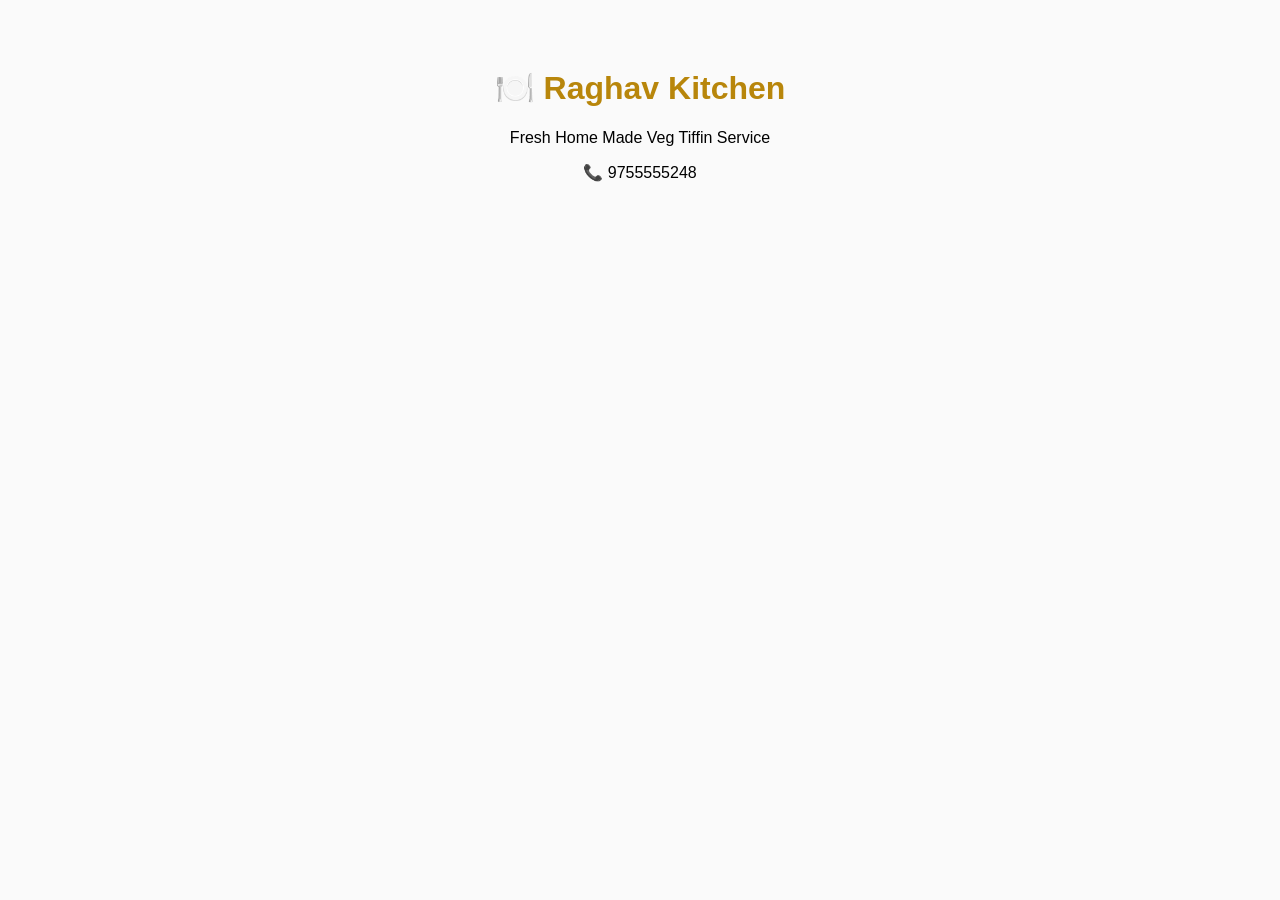
==== index.html @ cb253779 "Add files via upload" ====
<!DOCTYPE html><html><head><meta charset="UTF-8"><meta name="viewport" content="width=device-width,initial-scale=1"><title>Raghav Kitchen</title><link rel="stylesheet" href="style.css"></head><body><h1>🍽️ Raghav Kitchen</h1><p>Fresh Home Made Veg Tiffin Service</p><p>📞 9755555248</p><script src="script.js"></script></body></html>
---- style.css ----
body{font-family:Arial;text-align:center;padding:40px;background:#fafafa}h1{color:#b8860b}
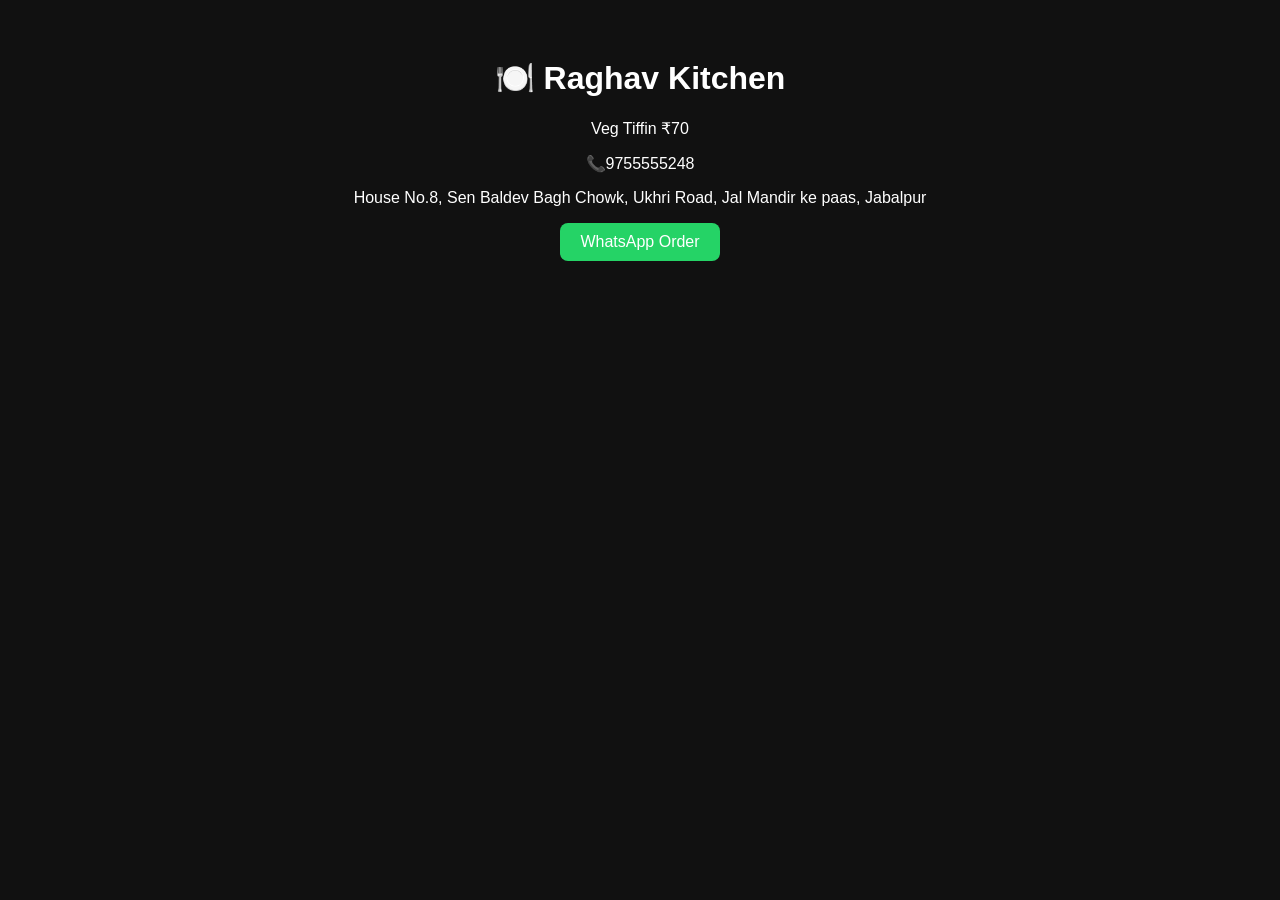
==== commit c6952749: "Add files via upload" ====
--- a/index.html
+++ b/index.html
@@ -1 +1 @@
-<!DOCTYPE html><html><head><meta charset="UTF-8"><meta name="viewport" content="width=device-width,initial-scale=1"><title>Raghav Kitchen</title><link rel="stylesheet" href="style.css"></head><body><h1>🍽️ Raghav Kitchen</h1><p>Fresh Home Made Veg Tiffin Service</p><p>📞 9755555248</p><script src="script.js"></script></body></html>+<!DOCTYPE html><html><head><meta charset='utf-8'><meta name='viewport' content='width=device-width,initial-scale=1'><title>Raghav Kitchen</title><link rel='stylesheet' href='style.css'></head><body><h1>🍽️ Raghav Kitchen</h1><p>Veg Tiffin ₹70</p><p>📞9755555248</p><p>House No.8, Sen Baldev Bagh Chowk, Ukhri Road, Jal Mandir ke paas, Jabalpur</p><a href='https://wa.me/919755555248'>WhatsApp Order</a><script src='script.js'></script></body></html>
--- a/style.css
+++ b/style.css
@@ -1 +1 @@
-body{font-family:Arial;text-align:center;padding:40px;background:#fafafa}h1{color:#b8860b}+body{font-family:Arial;background:#111;color:#fff;text-align:center;padding:30px}a{display:inline-block;padding:10px 20px;background:#25D366;color:#fff;text-decoration:none;border-radius:8px}
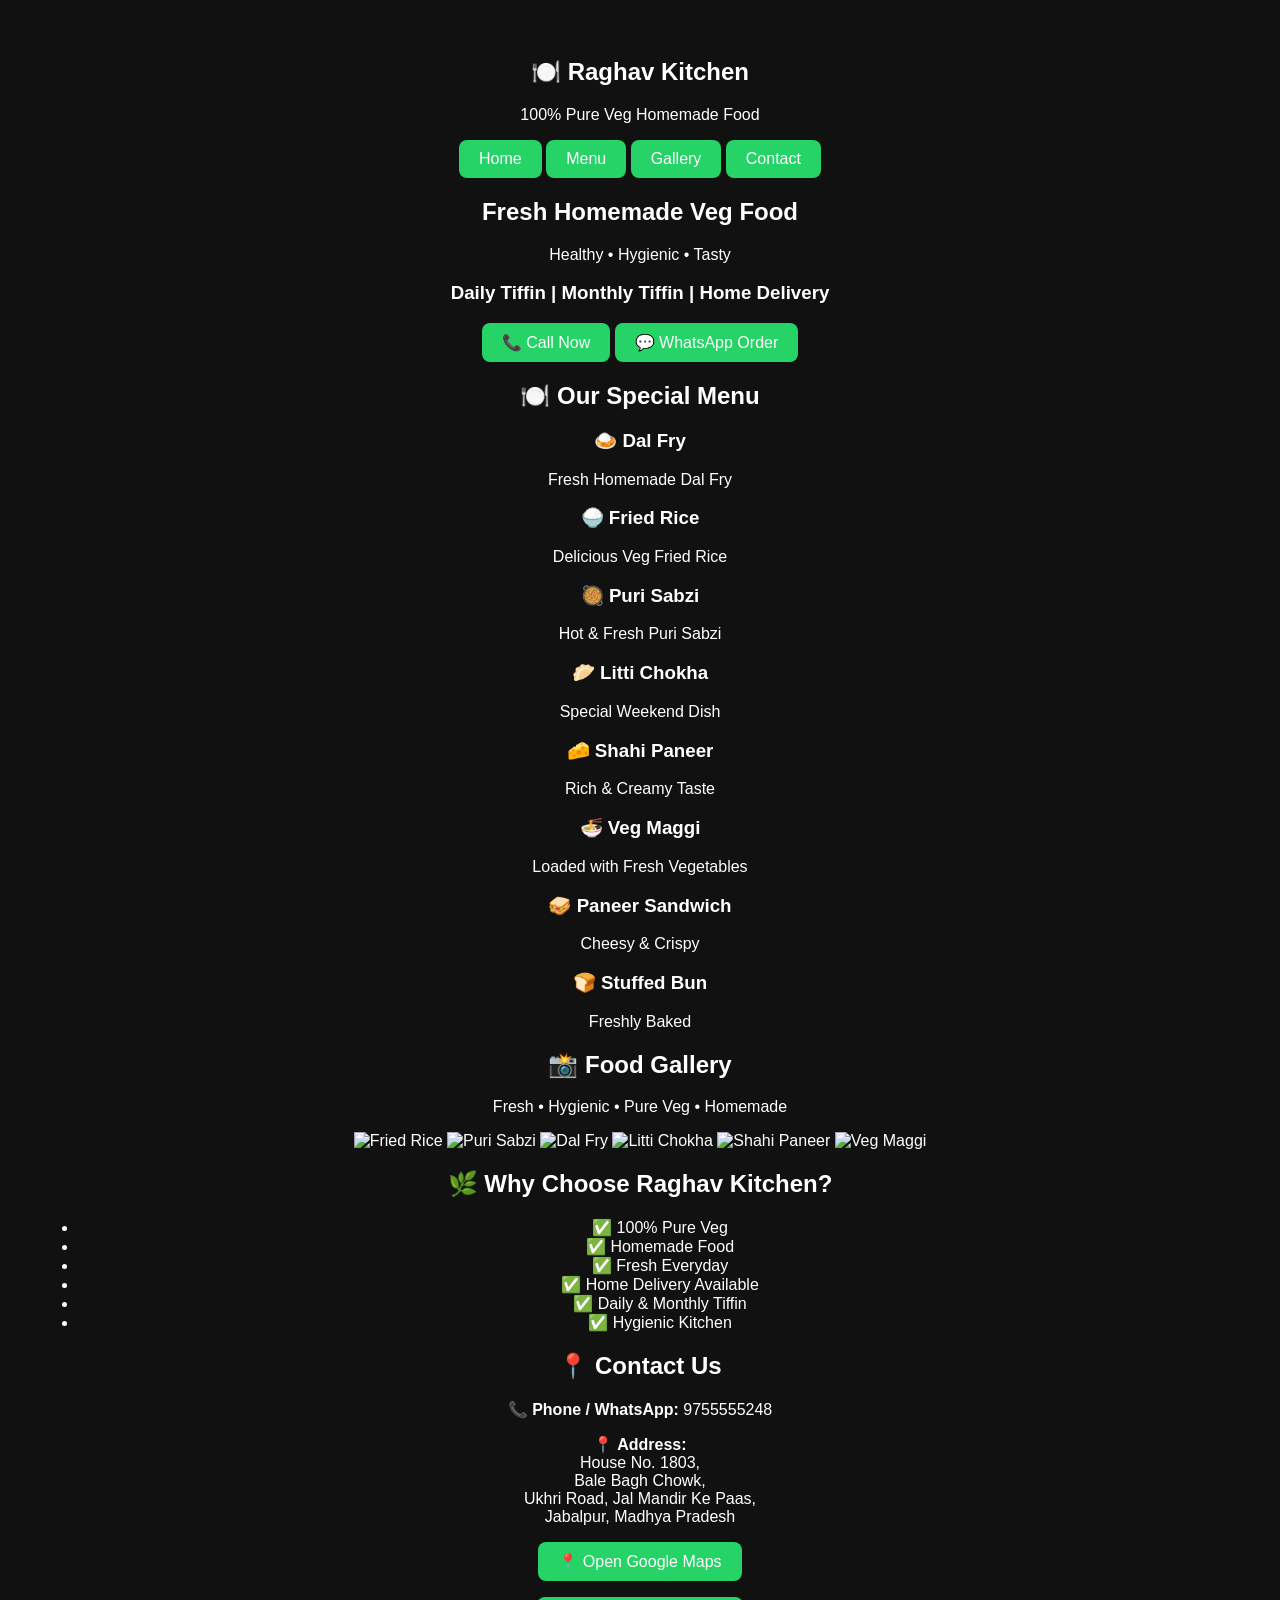
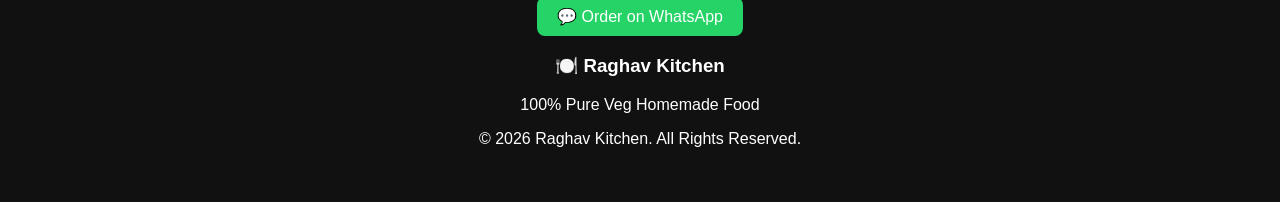
==== commit 6776118c: "Update website Updated the HTML structure and content for Raghav Kitchen, including new sections for" ====
--- a/index.html
+++ b/index.html
@@ -1 +1,208 @@
-<!DOCTYPE html><html><head><meta charset='utf-8'><meta name='viewport' content='width=device-width,initial-scale=1'><title>Raghav Kitchen</title><link rel='stylesheet' href='style.css'></head><body><h1>🍽️ Raghav Kitchen</h1><p>Veg Tiffin ₹70</p><p>📞9755555248</p><p>House No.8, Sen Baldev Bagh Chowk, Ukhri Road, Jal Mandir ke paas, Jabalpur</p><a href='https://wa.me/919755555248'>WhatsApp Order</a><script src='script.js'></script></body></html>+<!DOCTYPE html>
+<html lang="en">
+<head>
+<meta charset="UTF-8">
+<meta name="viewport" content="width=device-width, initial-scale=1.0">
+
+<title>Raghav Kitchen | Pure Veg Homemade Food</title>
+
+<meta name="description" content="Raghav Kitchen - 100% Pure Veg Homemade Food & Tiffin Service in Jabalpur. Home Delivery Available.">
+
+<link rel="stylesheet" href="style.css">
+<link rel="stylesheet"
+href="https://cdnjs.cloudflare.com/ajax/libs/font-awesome/6.5.2/css/all.min.css">
+
+</head>
+
+<body>
+
+<header class="header">
+
+<div class="logo">
+
+<h2>🍽️ Raghav Kitchen</h2>
+
+<p>100% Pure Veg Homemade Food</p>
+
+</div>
+
+<nav>
+
+<a href="#home">Home</a>
+
+<a href="#menu">Menu</a>
+
+<a href="#gallery">Gallery</a>
+
+<a href="#contact">Contact</a>
+
+</nav>
+
+</header>
+
+
+<section id="home" class="hero">
+
+<div class="hero-text">
+
+<h1>Fresh Homemade Veg Food</h1>
+
+<p>
+Healthy • Hygienic • Tasty
+</p>
+
+<h3>Daily Tiffin | Monthly Tiffin | Home Delivery</h3>
+
+<a href="tel:9755555248" class="btn">
+📞 Call Now
+</a>
+
+<a href="https://wa.me/919755555248" class="btn2">
+💬 WhatsApp Order
+</a>
+
+</div>
+
+</section>
+<section id="menu" class="menu">
+
+<h2>🍽️ Our Special Menu</h2>
+
+<div class="menu-grid">
+
+<div class="card">
+<h3>🍛 Dal Fry</h3>
+<p>Fresh Homemade Dal Fry</p>
+</div>
+
+<div class="card">
+<h3>🍚 Fried Rice</h3>
+<p>Delicious Veg Fried Rice</p>
+</div>
+
+<div class="card">
+<h3>🥘 Puri Sabzi</h3>
+<p>Hot & Fresh Puri Sabzi</p>
+</div>
+
+<div class="card">
+<h3>🥟 Litti Chokha</h3>
+<p>Special Weekend Dish</p>
+</div>
+
+<div class="card">
+<h3>🧀 Shahi Paneer</h3>
+<p>Rich & Creamy Taste</p>
+</div>
+
+<div class="card">
+<h3>🍜 Veg Maggi</h3>
+<p>Loaded with Fresh Vegetables</p>
+</div>
+
+<div class="card">
+<h3>🥪 Paneer Sandwich</h3>
+<p>Cheesy & Crispy</p>
+</div>
+
+<div class="card">
+<h3>🍞 Stuffed Bun</h3>
+<p>Freshly Baked</p>
+</div>
+
+</div>
+
+</section>
+
+
+<section id="gallery" class="gallery">
+
+<h2>📸 Food Gallery</h2>
+
+<p>
+Fresh • Hygienic • Pure Veg • Homemade
+</p>
+
+<div class="gallery-grid">
+
+<img src="images/fried-rice.jpg" alt="Fried Rice">
+
+<img src="images/puri-sabzi.jpg" alt="Puri Sabzi">
+
+<img src="images/dal-fry.jpg" alt="Dal Fry">
+
+<img src="images/litti.jpg" alt="Litti Chokha">
+
+<img src="images/shahi-paneer.jpg" alt="Shahi Paneer">
+
+<img src="images/veg-maggi.jpg" alt="Veg Maggi">
+
+</div>
+
+</section>
+
+
+<section class="about">
+
+<h2>🌿 Why Choose Raghav Kitchen?</h2>
+
+<ul>
+
+<li>✅ 100% Pure Veg</li>
+
+<li>✅ Homemade Food</li>
+
+<li>✅ Fresh Everyday</li>
+
+<li>✅ Home Delivery Available</li>
+
+<li>✅ Daily & Monthly Tiffin</li>
+
+<li>✅ Hygienic Kitchen</li>
+
+</ul>
+
+</section>
+<section id="contact" class="contact">
+
+<h2>📍 Contact Us</h2>
+
+<p><strong>📞 Phone / WhatsApp:</strong> 9755555248</p>
+
+<p>
+<strong>📍 Address:</strong><br>
+House No. 1803,<br>
+Bale Bagh Chowk,<br>
+Ukhri Road, Jal Mandir Ke Paas,<br>
+Jabalpur, Madhya Pradesh
+</p>
+
+<p>
+<a href="https://maps.google.com/?q=23.178513,79.921249" target="_blank">
+📍 Open Google Maps
+</a>
+</p>
+
+<p>
+<a href="https://wa.me/919755555248" class="btn2">
+💬 Order on WhatsApp
+</a>
+</p>
+
+</section>
+
+
+<footer>
+
+<h3>🍽️ Raghav Kitchen</h3>
+
+<p>100% Pure Veg Homemade Food</p>
+
+<p>© 2026 Raghav Kitchen. All Rights Reserved.</p>
+
+</footer>
+
+<script src="script.js"></script>
+
+</body>
+</html>
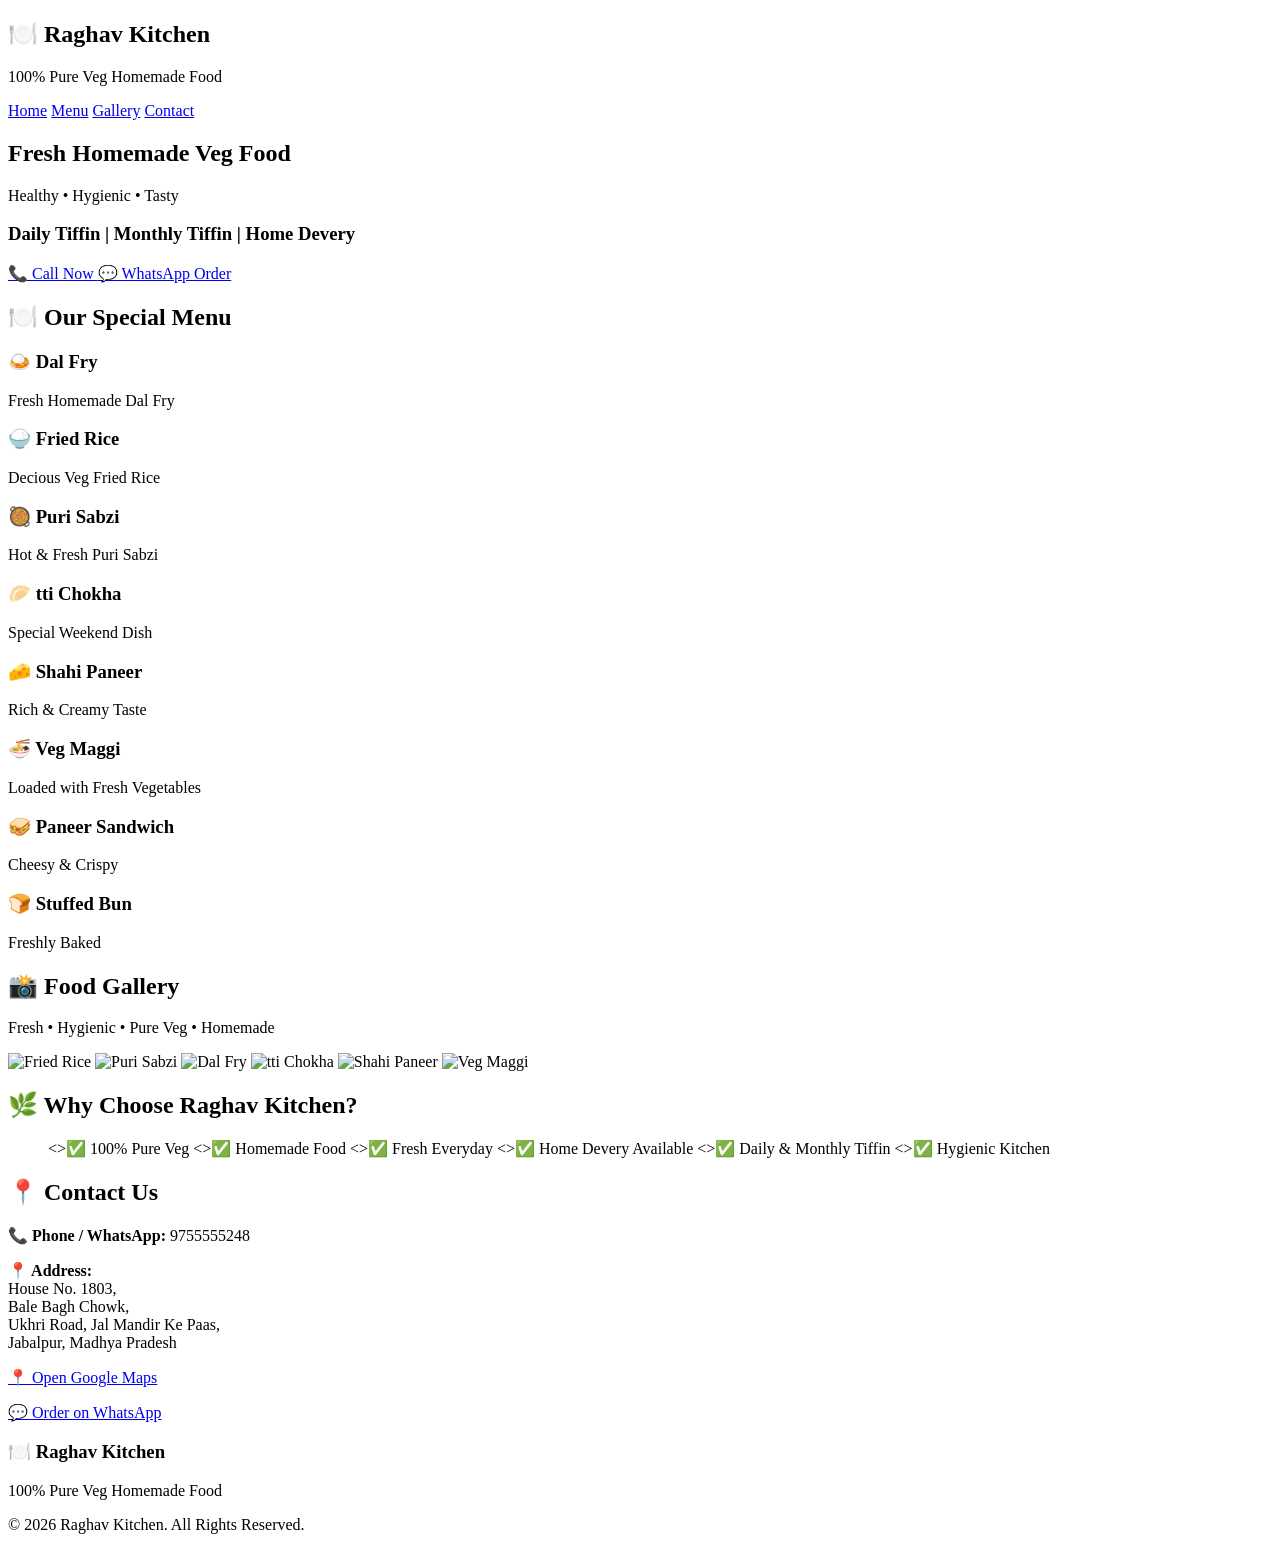
==== commit 09a2d50f: "Fix typos in index.html Corrected typos in the description, headings, and list items." ====
--- a/index.html
+++ b/index.html
@@ -6,11 +6,11 @@
 
 <title>Raghav Kitchen | Pure Veg Homemade Food</title>
 
-<meta name="description" content="Raghav Kitchen - 100% Pure Veg Homemade Food & Tiffin Service in Jabalpur. Home Delivery Available.">
-
-<link rel="stylesheet" href="style.css">
-<link rel="stylesheet"
-href="https://cdnjs.cloudflare.com/ajax/libs/font-awesome/6.5.2/css/all.min.css">
+<meta name="description" content="Raghav Kitchen - 100% Pure Veg Homemade Food & Tiffin Service in Jabalpur. Home Devery Available.">
+
+<nk rel="stylesheet" href="style.css">
+<nk rel="stylesheet"
+href="https://cdnjs.cloudflare.com/ajax/bs/font-awesome/6.5.2/css/all.min.css">
 
 </head>
 
@@ -51,7 +51,7 @@
 Healthy • Hygienic • Tasty
 </p>
 
-<h3>Daily Tiffin | Monthly Tiffin | Home Delivery</h3>
+<h3>Daily Tiffin | Monthly Tiffin | Home Devery</h3>
 
 <a href="tel:9755555248" class="btn">
 📞 Call Now
@@ -77,7 +77,7 @@
 
 <div class="card">
 <h3>🍚 Fried Rice</h3>
-<p>Delicious Veg Fried Rice</p>
+<p>Decious Veg Fried Rice</p>
 </div>
 
 <div class="card">
@@ -86,7 +86,7 @@
 </div>
 
 <div class="card">
-<h3>🥟 Litti Chokha</h3>
+<h3>🥟 tti Chokha</h3>
 <p>Special Weekend Dish</p>
 </div>
 
@@ -131,7 +131,7 @@
 
 <img src="images/dal-fry.jpg" alt="Dal Fry">
 
-<img src="images/litti.jpg" alt="Litti Chokha">
+<img src="images/tti.jpg" alt="tti Chokha">
 
 <img src="images/shahi-paneer.jpg" alt="Shahi Paneer">
 
@@ -148,17 +148,17 @@
 
 <ul>
 
-<li>✅ 100% Pure Veg</li>
-
-<li>✅ Homemade Food</li>
-
-<li>✅ Fresh Everyday</li>
-
-<li>✅ Home Delivery Available</li>
-
-<li>✅ Daily & Monthly Tiffin</li>
-
-<li>✅ Hygienic Kitchen</li>
+<>✅ 100% Pure Veg</>
+
+<>✅ Homemade Food</>
+
+<>✅ Fresh Everyday</>
+
+<>✅ Home Devery Available</>
+
+<>✅ Daily & Monthly Tiffin</>
+
+<>✅ Hygienic Kitchen</>
 
 </ul>
 
